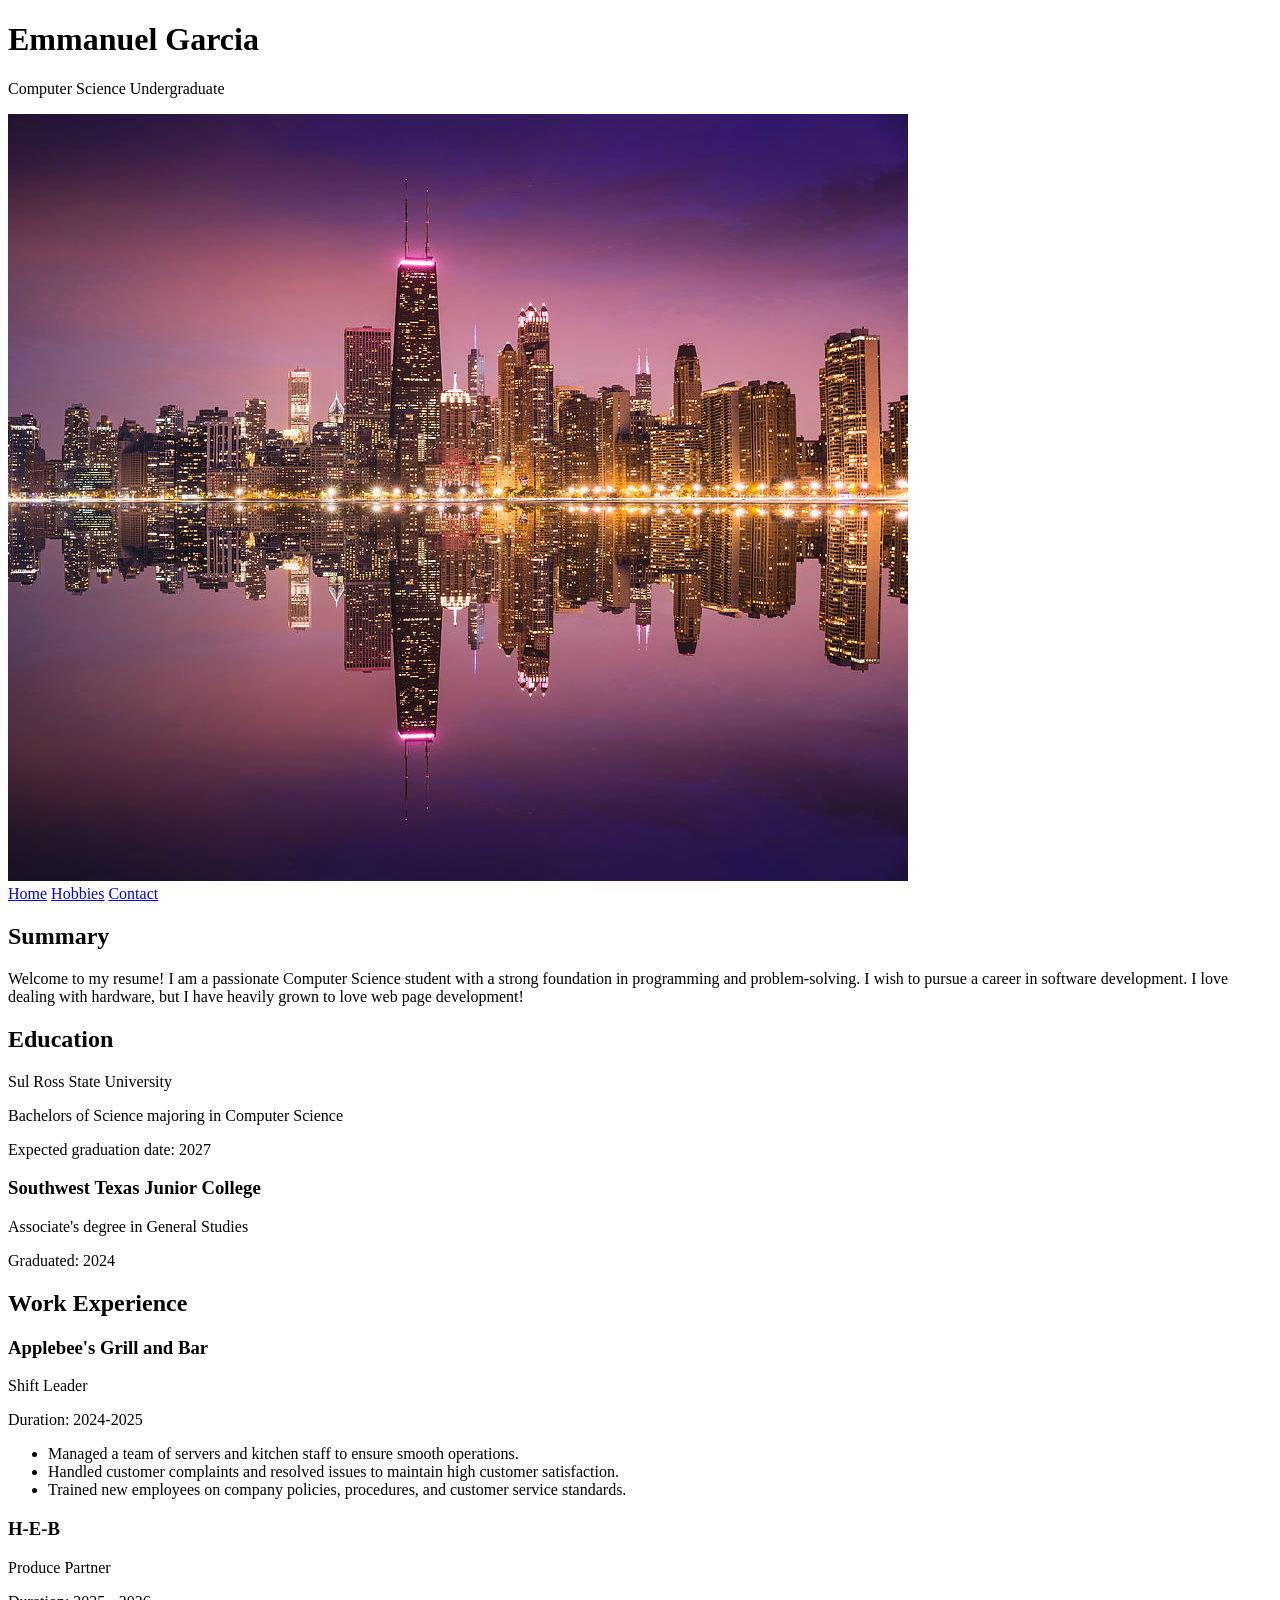
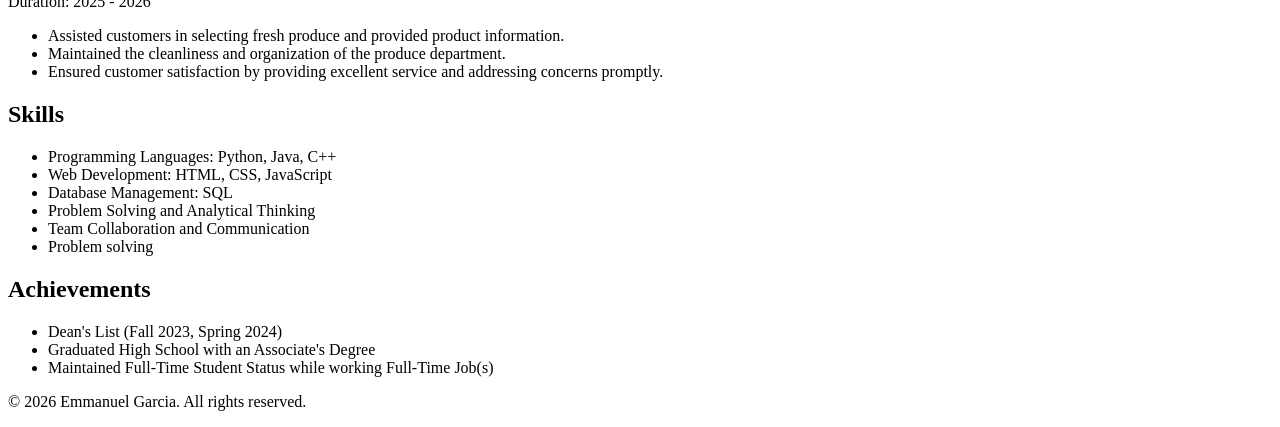
==== index.html @ 8a9baf09 "Add files via upload" ====
<!DOCTYPE html>
<html lang="en">

<head>
    <meta charset="UTF-8">
    <title>My Resume</title></title>
</head>

<body>

    <header>
        <h1>Emmanuel Garcia</h1>
        <p>Computer Science Undergraduate</p>

        <img src="images/profile.jpg" alt="Profile photo of Emmanuel Garcia">
    </header>

<nav>
    <a href="index.html">Home</a>
    <a href="hobbies.html">Hobbies</a>
    <a href="contact.html">Contact</a>
</nav>

<main>
    <section>
        <h2>Summary</h2>
        <p>Welcome to my resume! I am a passionate Computer Science student with a strong foundation in programming and problem-solving. I wish to pursue a career in software development. I love dealing with hardware, but I have heavily grown to love web page development!

        </p>
    </section>

    <section>
        <h2>Education</h2>
        <p>Sul Ross State University</p>
        <p>Bachelors of Science majoring in Computer Science</p>
        <p>Expected graduation date: 2027</p>

        <h3>Southwest Texas Junior College</h3>
        <p>Associate's degree in General Studies</p>
        <p>Graduated: 2024</p>
    </section>

    <section>
        <h2>Work Experience</h2>
        <h3>Applebee's Grill and Bar</h3>
        <p>Shift Leader</p>
        <p>Duration: 2024-2025</p>

        <ul>
            <li>Managed a team of servers and kitchen staff to ensure smooth operations.</li>
            <li>Handled customer complaints and resolved issues to maintain high customer satisfaction.</li>
            <li>Trained new employees on company policies, procedures, and customer service standards.</li>
        </ul>
        
        <h3>H-E-B</h3>
        <p>Produce Partner</p>
        <p>Duration: 2025 - 2026</p>

        <ul>
            <li>Assisted customers in selecting fresh produce and provided product information.</li>
            <li>Maintained the cleanliness and organization of the produce department.</li>
            <li>Ensured customer satisfaction by providing excellent service and addressing concerns promptly.</li>
        </ul>

    <section>
        <h2>Skills</h2>
        <ul>
            <li>Programming Languages: Python, Java, C++</li>
            <li>Web Development: HTML, CSS, JavaScript</li>
            <li>Database Management: SQL</li>
            <li>Problem Solving and Analytical Thinking</li>
            <li>Team Collaboration and Communication</li>
            <li>Problem solving</li>
        </ul>

    </section>

    <section>
        <h2>Achievements</h2>
        <ul>
            <li>Dean's List (Fall 2023, Spring 2024)</li>
            <li>Graduated High School with an Associate's Degree</li>
            <li>Maintained Full-Time Student Status while working Full-Time Job(s)</li>
        </ul>
    </section>
</main>
<footer>
    <p>&copy; 2026 Emmanuel Garcia. All rights reserved.</p>
</footer>
</body>

</html>
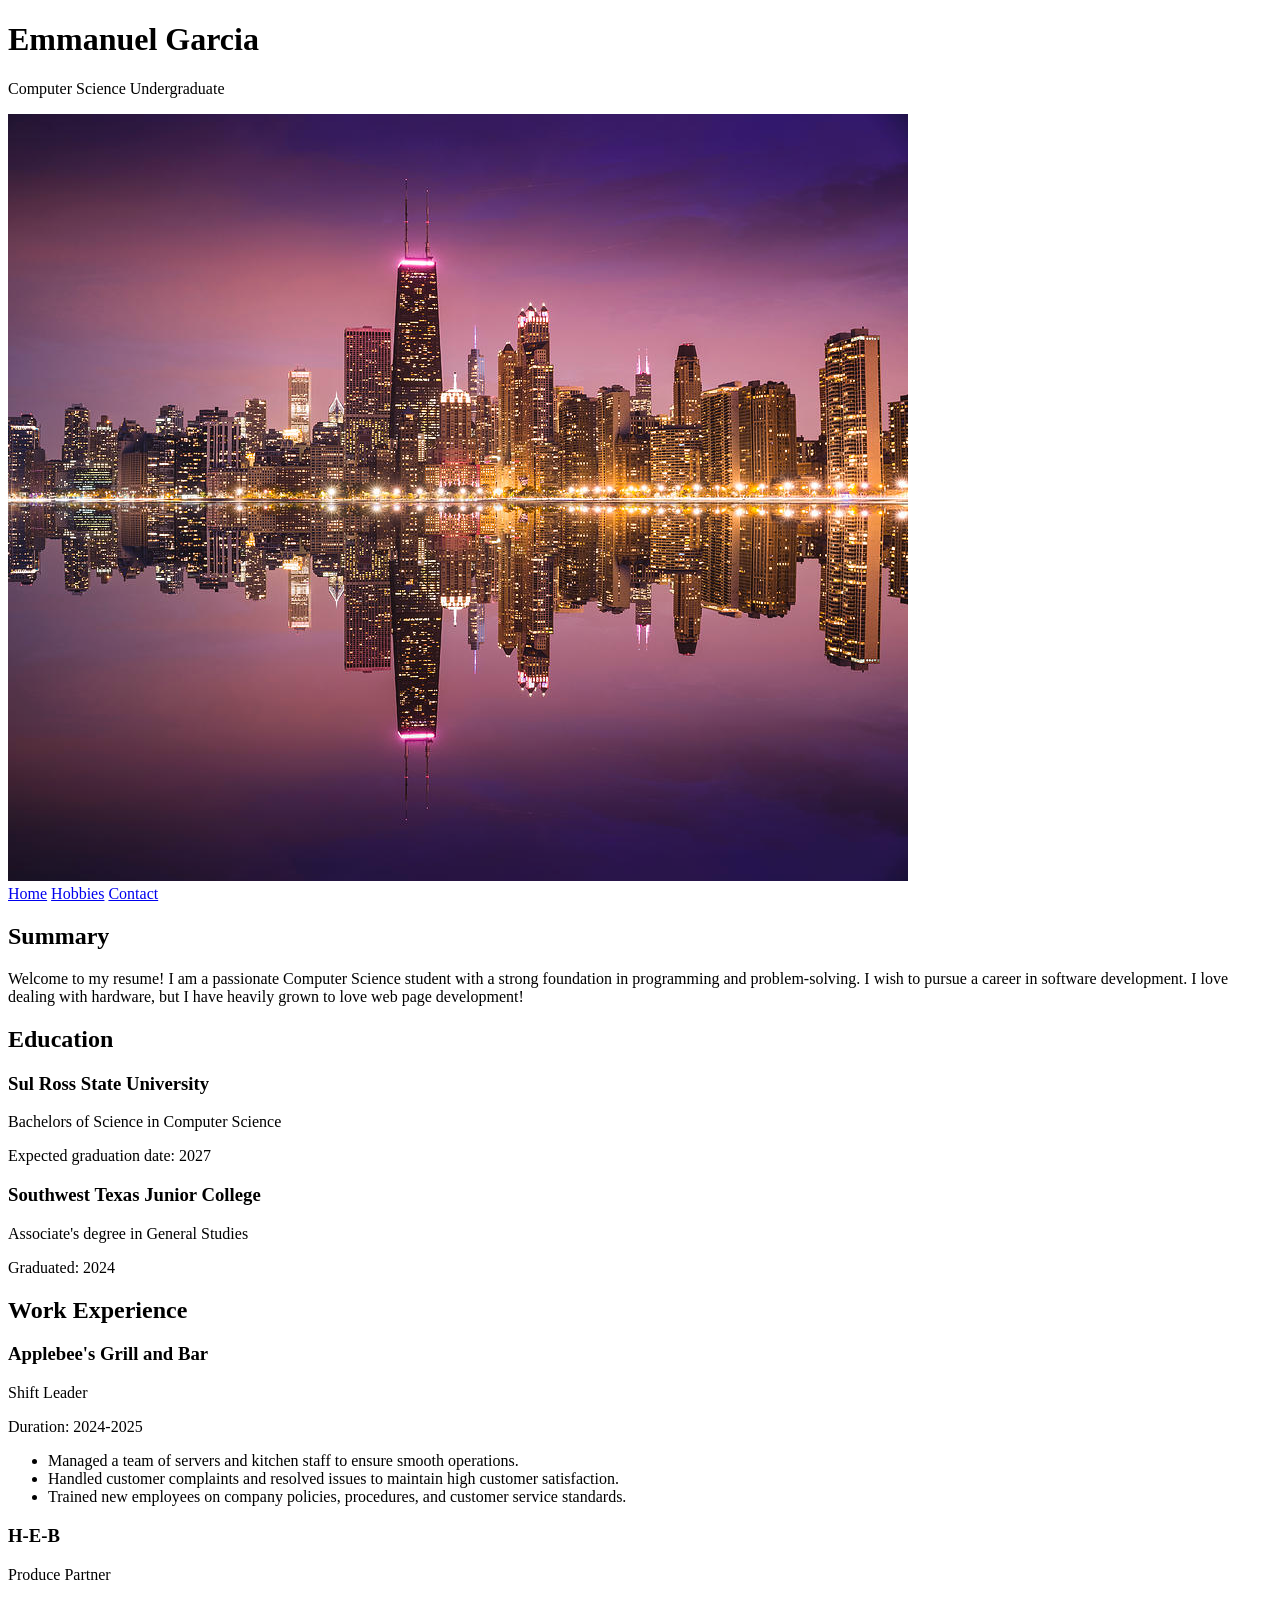
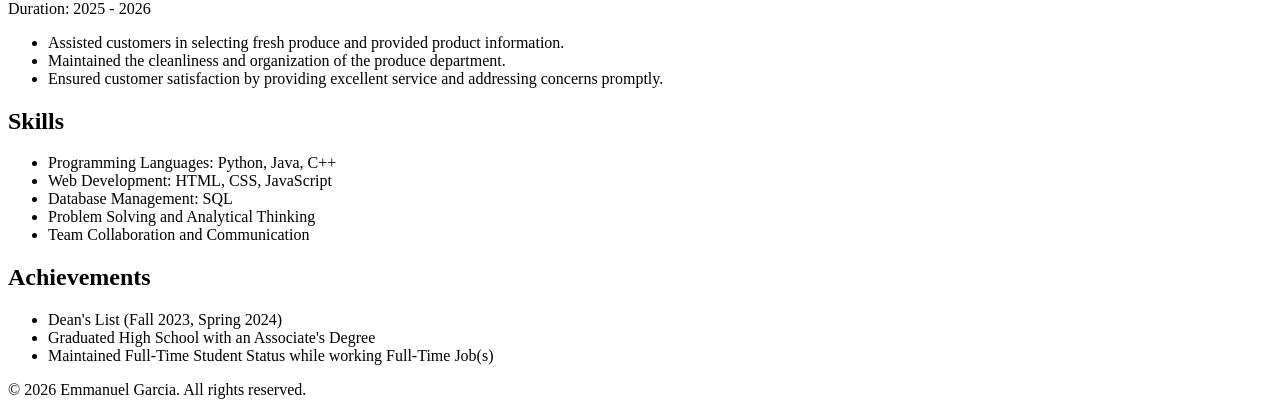
==== commit a7fe65f3: "Add files via upload Updated and edited existing code" ====
--- a/index.html
+++ b/index.html
@@ -3,7 +3,7 @@
 
 <head>
     <meta charset="UTF-8">
-    <title>My Resume</title></title>
+    <title>My Resume</title>
 </head>
 
 <body>
@@ -31,8 +31,8 @@
 
     <section>
         <h2>Education</h2>
-        <p>Sul Ross State University</p>
-        <p>Bachelors of Science majoring in Computer Science</p>
+        <h3>Sul Ross State University</h3>
+        <p>Bachelors of Science in Computer Science</p>
         <p>Expected graduation date: 2027</p>
 
         <h3>Southwest Texas Junior College</h3>
@@ -61,6 +61,7 @@
             <li>Maintained the cleanliness and organization of the produce department.</li>
             <li>Ensured customer satisfaction by providing excellent service and addressing concerns promptly.</li>
         </ul>
+    </section>
 
     <section>
         <h2>Skills</h2>
@@ -70,7 +71,6 @@
             <li>Database Management: SQL</li>
             <li>Problem Solving and Analytical Thinking</li>
             <li>Team Collaboration and Communication</li>
-            <li>Problem solving</li>
         </ul>
 
     </section>
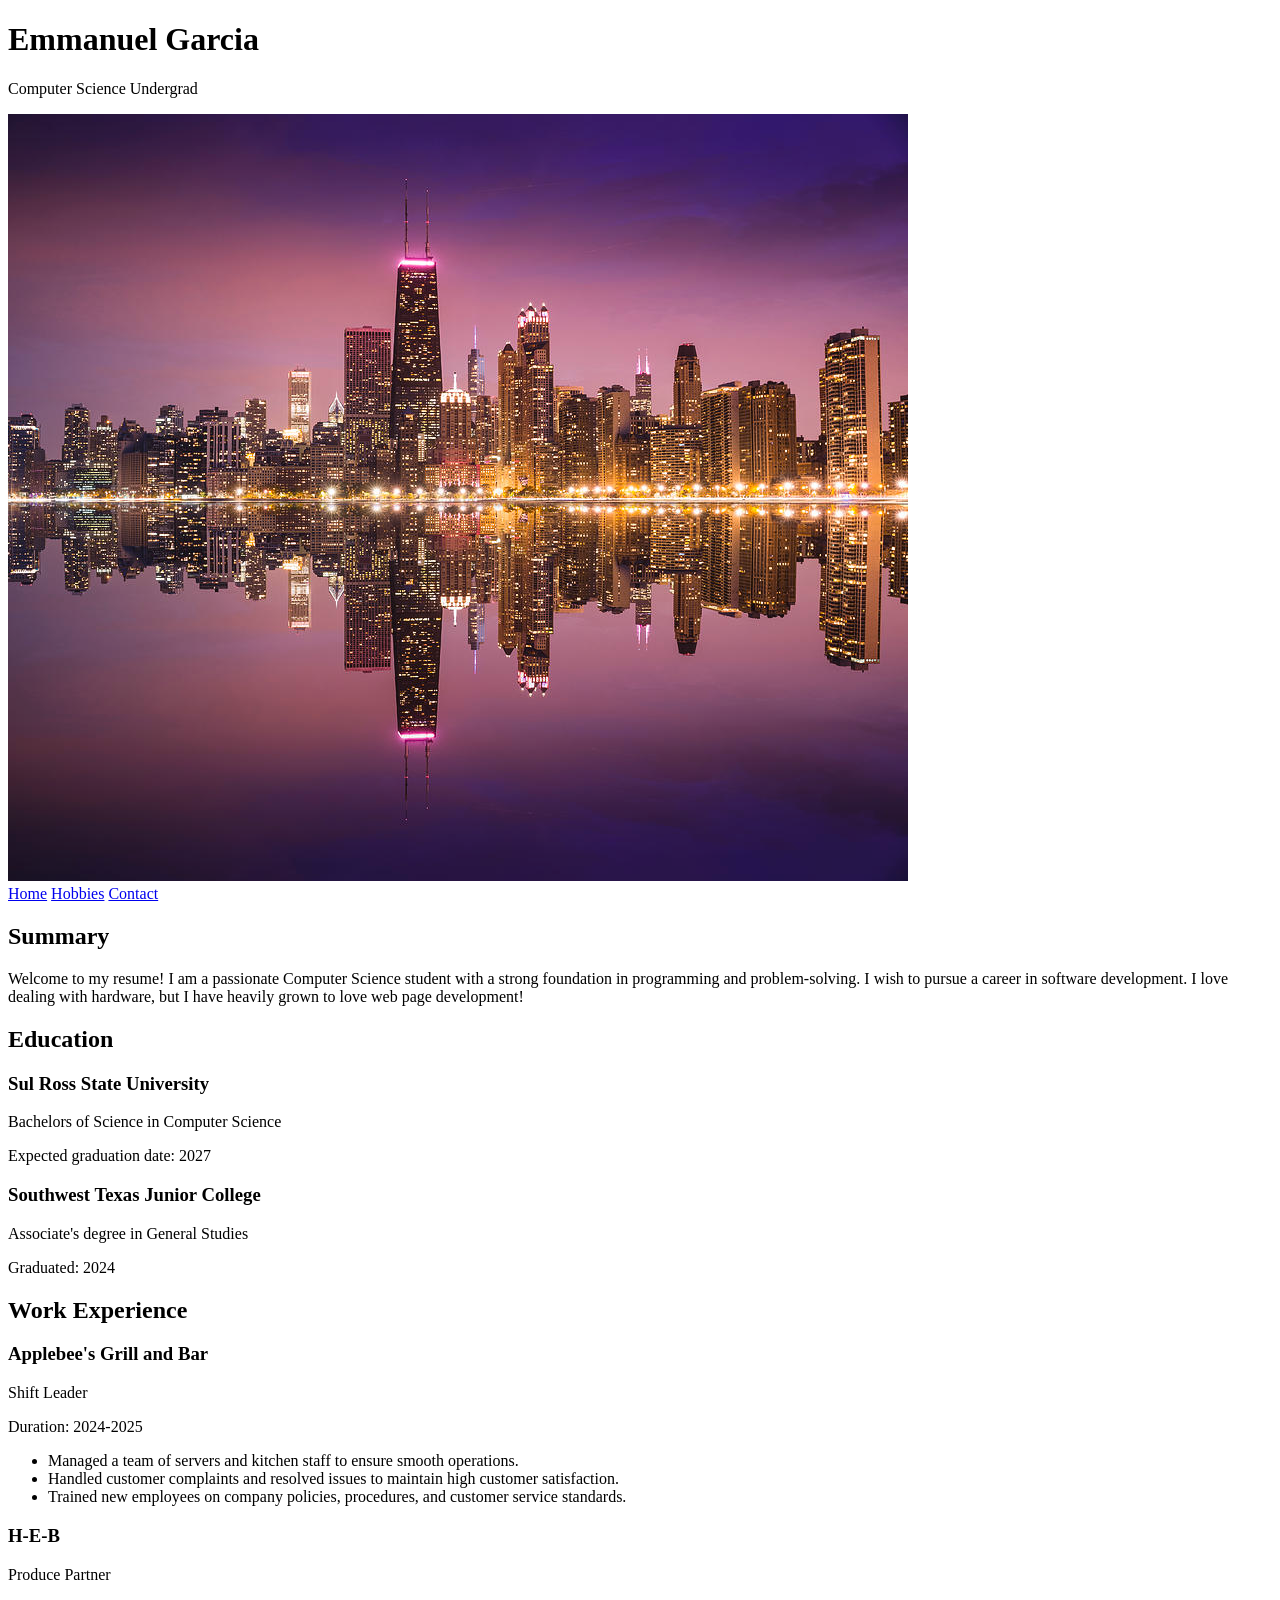
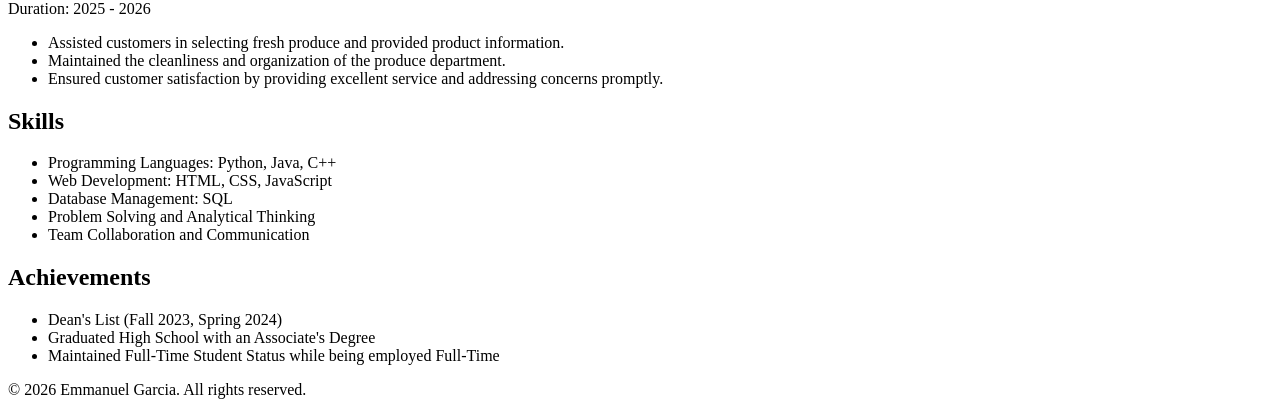
==== commit bfab2568: "Add files via upload Fixed grammatical errors." ====
--- a/index.html
+++ b/index.html
@@ -10,8 +10,8 @@
 
     <header>
         <h1>Emmanuel Garcia</h1>
-        <p>Computer Science Undergraduate</p>
-
+        <p>Computer Science Undergrad</p>
+        <p></p>
         <img src="images/profile.jpg" alt="Profile photo of Emmanuel Garcia">
     </header>
 
@@ -80,7 +80,7 @@
         <ul>
             <li>Dean's List (Fall 2023, Spring 2024)</li>
             <li>Graduated High School with an Associate's Degree</li>
-            <li>Maintained Full-Time Student Status while working Full-Time Job(s)</li>
+            <li>Maintained Full-Time Student Status while being employed Full-Time</li>
         </ul>
     </section>
 </main>
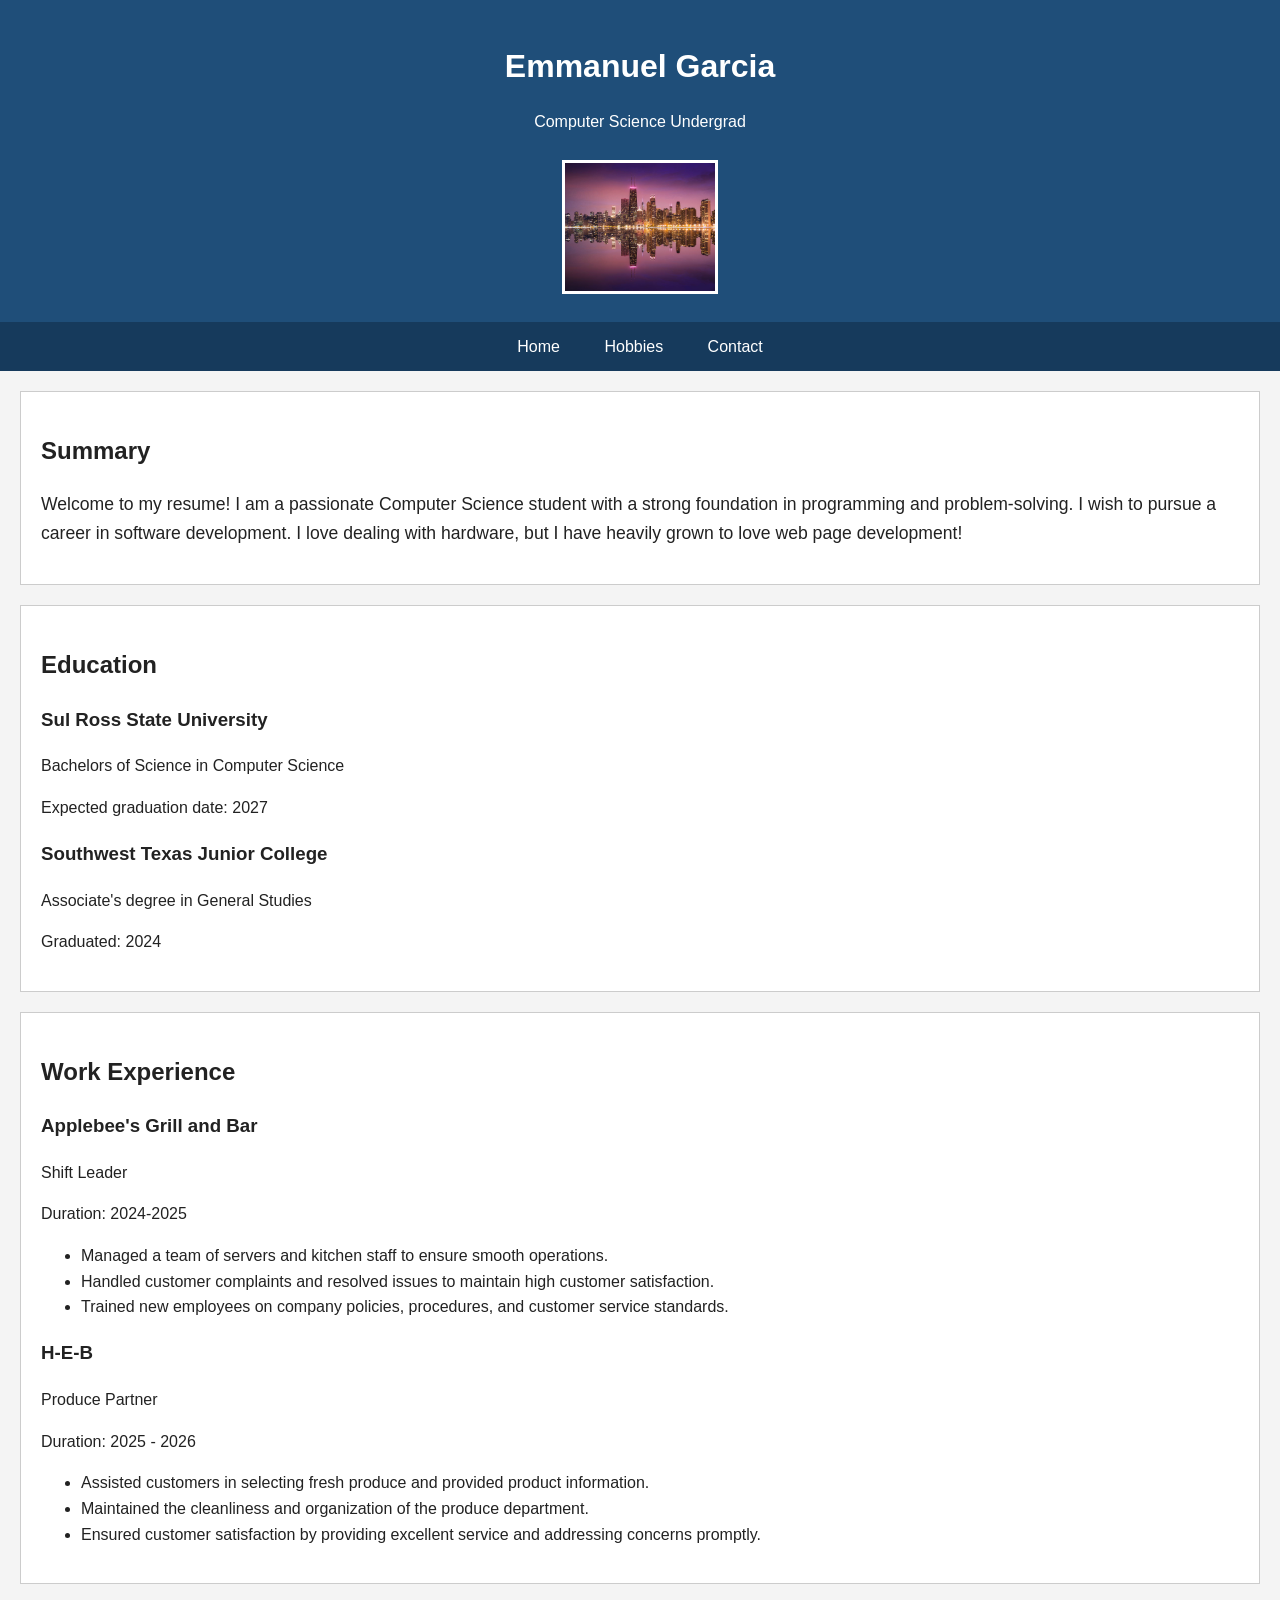
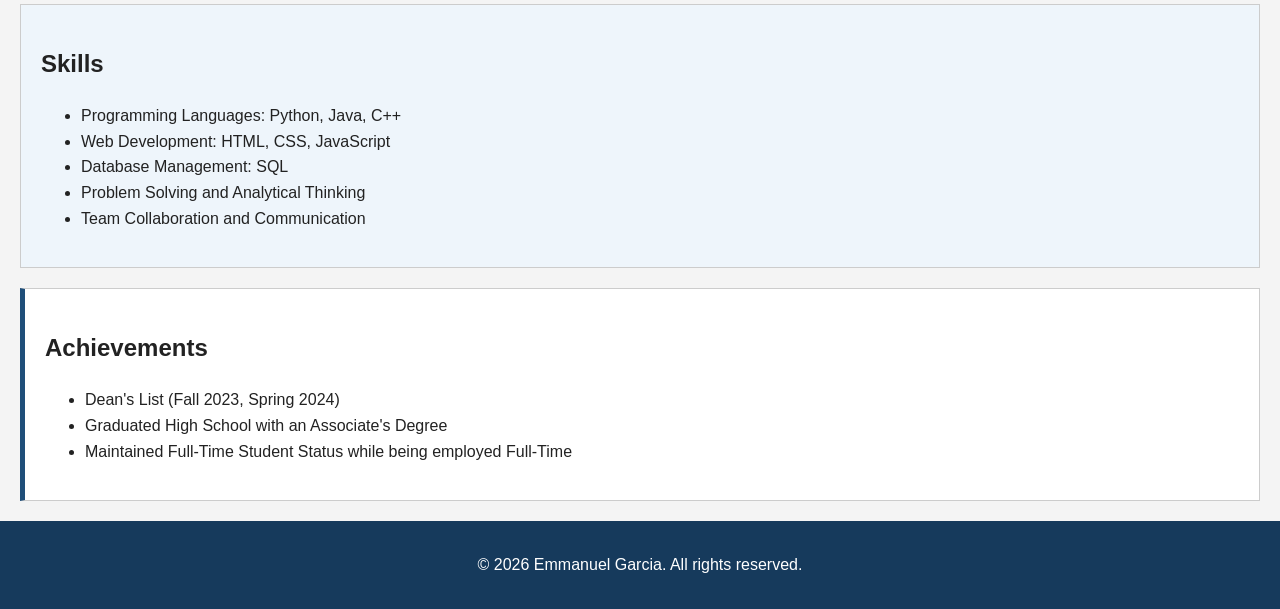
==== commit 0d552c6e: "Add files via upload Added CSS styling" ====
--- a/index.html
+++ b/index.html
@@ -4,6 +4,7 @@
 <head>
     <meta charset="UTF-8">
     <title>My Resume</title>
+    <link rel="stylesheet" href="style.css">
 </head>
 
 <body>
@@ -12,7 +13,7 @@
         <h1>Emmanuel Garcia</h1>
         <p>Computer Science Undergrad</p>
         <p></p>
-        <img src="images/profile.jpg" alt="Profile photo of Emmanuel Garcia">
+        <img class="profile-photo" src="images/profile.jpg" alt="Profile photo of Emmanuel Garcia">
     </header>
 
 <nav>
@@ -24,7 +25,7 @@
 <main>
     <section>
         <h2>Summary</h2>
-        <p>Welcome to my resume! I am a passionate Computer Science student with a strong foundation in programming and problem-solving. I wish to pursue a career in software development. I love dealing with hardware, but I have heavily grown to love web page development!
+        <p class="intro">Welcome to my resume! I am a passionate Computer Science student with a strong foundation in programming and problem-solving. I wish to pursue a career in software development. I love dealing with hardware, but I have heavily grown to love web page development!
 
         </p>
     </section>
@@ -63,7 +64,7 @@
         </ul>
     </section>
 
-    <section>
+    <section class="skills">
         <h2>Skills</h2>
         <ul>
             <li>Programming Languages: Python, Java, C++</li>
@@ -75,7 +76,7 @@
 
     </section>
 
-    <section>
+    <section id="achievements">
         <h2>Achievements</h2>
         <ul>
             <li>Dean's List (Fall 2023, Spring 2024)</li>
--- a/style.css
+++ b/style.css
@@ -0,0 +1,86 @@
+
+body {
+    background-color: #f4f4f4;
+    color: #222222;
+    font-family: Arial, Helvetica, sans-serif;
+    font-size: 1rem;
+    line-height: 1.6;
+    margin: 0;
+}
+
+h1 {
+    font-size: 2rem;
+    margin-bottom: 10px;
+}
+
+h2 {
+    font-size: 1.5rem;
+}
+
+section {
+    background-color: #ffffff;
+    margin: 20px;
+    padding: 20px;
+    border: 1px solid #cccccc;
+}
+/* Header and Navigation */
+
+header {
+    background-color: #1f4e79;
+    color: white;
+    text-align: center;
+    padding: 20px;
+}
+
+nav {
+    background-color: #163a5c;
+    text-align: center;
+    padding: 12px;
+}
+
+nav a {
+    color: white;
+    text-decoration: none;
+    margin: 0 15px;
+    padding: 5px;
+}
+
+nav a:hover {
+    background-color: #ffffff;
+    color: #163a5c;
+}
+
+nav a:focus {
+    outline: 3px solid #ffcc00;
+}
+
+/* Portfolio */
+
+.intro {
+    font-size: 1.1rem;
+}
+
+.profile-photo {
+    width: 150px;
+    height: auto;
+    border: 3px solid #ffffff;
+    margin-top: 10px;
+}
+
+.skills {
+    background-color: #eef5fb;
+}
+
+#achievements {
+    border-left: 5px solid #1f4e79;
+}
+
+/* Footer */
+
+footer {
+    background-color: #163a5c;
+    color: white;
+    text-align: center;
+    padding: 15px;
+    margin-top: 20px;
+}
